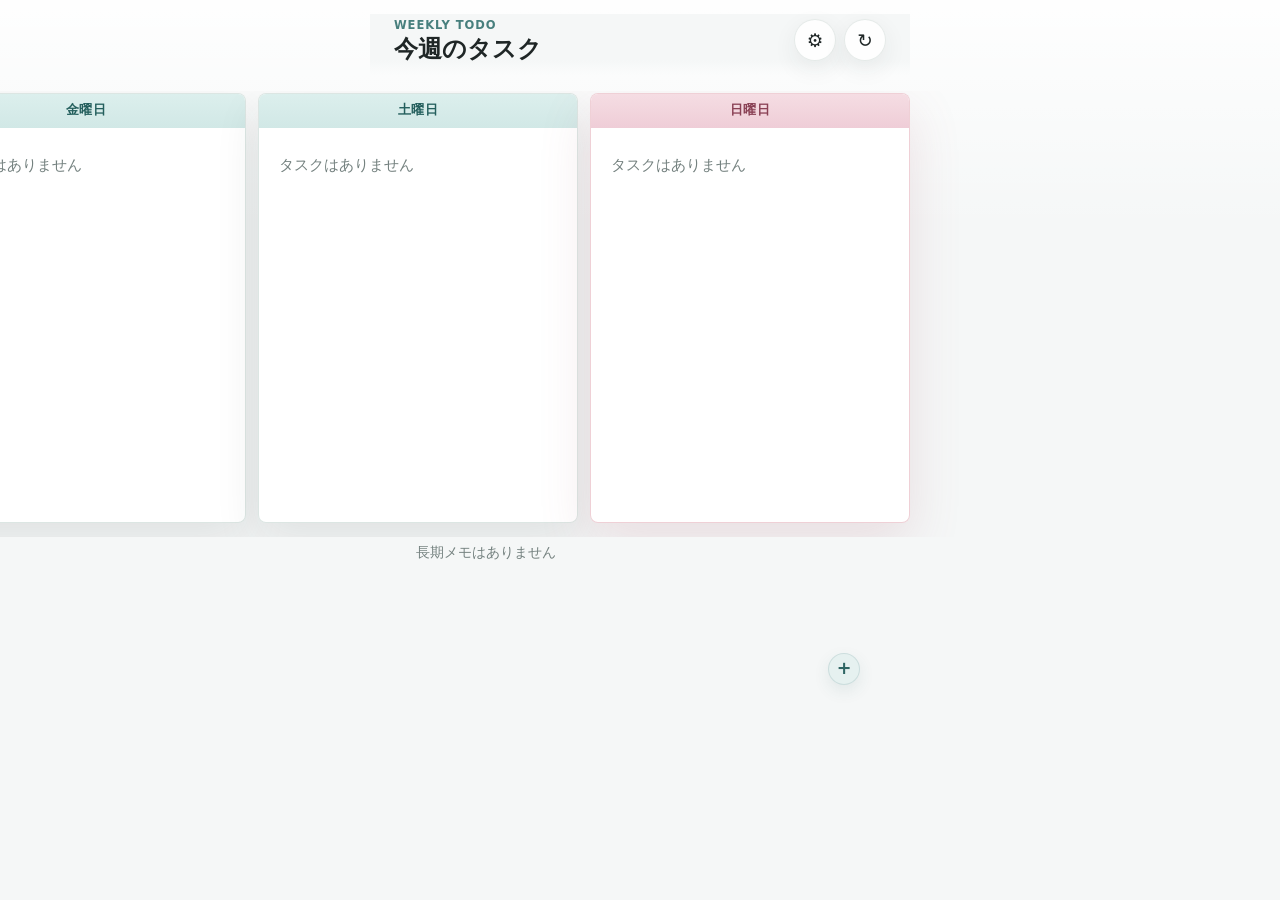
==== index.html @ 0e0b2b91 "Add files via upload" ====
<!doctype html>
<html lang="ja">
  <head>
    <meta charset="utf-8">
    <meta name="viewport" content="width=device-width, initial-scale=1, viewport-fit=cover">
    <meta name="theme-color" content="#f4f7f6">
    <meta name="description" content="&#12473;&#12510;&#12507;&#12391;&#20351;&#12358;&#36913;&#38291;ToDo&#12522;&#12473;&#12488;">
    <title>Weekly ToDo</title>
    <link rel="stylesheet" href="style.css">
    <script src="app.js" defer></script>
  </head>
  <body>
    <header class="app-header">
      <div>
        <p class="eyebrow">Weekly ToDo</p>
        <h1>&#20170;&#36913;&#12398;&#12479;&#12473;&#12463;</h1>
      </div>
      <nav class="header-actions" aria-label="App actions">
        <a class="icon-button" href="settings.html" aria-label="&#35373;&#23450;&#12434;&#38283;&#12367;">&#9881;</a>
        <button class="icon-button" id="manualResetButton" type="button" aria-label="&#20170;&#36913;&#12434;&#12486;&#12531;&#12503;&#12524;&#12540;&#12488;&#12395;&#25147;&#12377;">
          <span aria-hidden="true">&#8635;</span>
        </button>
      </nav>
    </header>

    <main>
      <div class="day-strip" id="dayStrip" aria-live="polite"></div>

      <section class="long-memo-panel" aria-label="&#38263;&#26399;&#12513;&#12514;">
        <ul class="long-memo-list" id="longMemoList"></ul>
        <button class="long-memo-add" id="longMemoAddButton" type="button" aria-label="&#38263;&#26399;&#12513;&#12514;&#12434;&#36861;&#21152;">+</button>
      </section>
    </main>

    <template id="dayTemplate">
      <section class="day-card">
        <div class="day-head">
          <h2></h2>
        </div>
        <ul class="task-list"></ul>
      </section>
    </template>
  </body>
</html>
---- style.css ----
:root {
  color-scheme: light;
  --bg: #f5f7f7;
  --panel: #ffffff;
  --panel-soft: #f9fbfb;
  --text: #1f2626;
  --muted: #74817f;
  --muted-soft: #a9b6b3;
  --line: #e3e9e7;
  --accent: #477f7d;
  --accent-strong: #2f6664;
  --accent-soft: #e6f1f0;
  --danger: #ad5a54;
  --shadow: 0 18px 44px rgba(38, 52, 51, 0.1);
  --shadow-soft: 0 8px 24px rgba(38, 52, 51, 0.07);
}

* {
  box-sizing: border-box;
}

html {
  min-height: 100%;
  background: var(--bg);
}

body {
  min-height: 100%;
  margin: 0;
  padding: calc(14px + env(safe-area-inset-top)) 0 calc(18px + env(safe-area-inset-bottom));
  color: var(--text);
  font-family: system-ui, -apple-system, BlinkMacSystemFont, "Segoe UI", sans-serif;
  background:
    linear-gradient(180deg, rgba(255, 255, 255, 0.92), rgba(255, 255, 255, 0) 230px),
    var(--bg);
}

button,
input,
a {
  font: inherit;
}

button,
a {
  -webkit-tap-highlight-color: transparent;
}

a {
  text-decoration: none;
}

.app-header {
  position: sticky;
  top: 0;
  z-index: 3;
  display: flex;
  align-items: center;
  justify-content: space-between;
  gap: 12px;
  max-width: 540px;
  margin: 0 auto 16px;
  padding: 4px 16px 12px;
  background: linear-gradient(180deg, var(--bg) 76%, rgba(245, 247, 247, 0));
}

.header-actions {
  display: flex;
  align-items: center;
  gap: 8px;
  flex: 0 0 auto;
}

.eyebrow {
  margin: 0 0 4px;
  color: var(--accent);
  font-size: 0.72rem;
  font-weight: 800;
  letter-spacing: 0.08em;
  text-transform: uppercase;
}

h1 {
  margin: 0;
  font-size: 1.48rem;
  font-weight: 760;
  line-height: 1.12;
  letter-spacing: 0;
}

.icon-button,
.add-button,
.delete-button {
  display: inline-grid;
  place-items: center;
  width: 42px;
  height: 42px;
  border: 1px solid rgba(227, 233, 231, 0.92);
  border-radius: 50%;
  color: var(--text);
  background: rgba(255, 255, 255, 0.86);
  box-shadow: var(--shadow-soft);
  backdrop-filter: blur(10px);
}

.icon-button {
  flex: 0 0 auto;
  font-size: 1.16rem;
}

.icon-button:active,
.add-button:active,
.delete-button:active {
  transform: scale(0.96);
}

.day-strip {
  display: grid;
  grid-auto-flow: column;
  grid-auto-columns: 86%;
  gap: 12px;
  overflow-x: auto;
  overscroll-behavior-x: contain;
  scroll-padding-inline: 7%;
  scroll-snap-type: x mandatory;
  scrollbar-width: none;
  padding: 2px 7% 14px;
}

.day-strip::-webkit-scrollbar {
  display: none;
}

.day-card,
.settings-panel {
  overflow: hidden;
  border: 1px solid rgba(218, 228, 225, 0.92);
  border-radius: 8px;
  background: rgba(255, 255, 255, 0.96);
  box-shadow: var(--shadow);
}

.day-card {
  position: relative;
  min-height: min(430px, calc(54vh - env(safe-area-inset-top)));
  scroll-snap-align: center;
  scroll-snap-stop: always;
}

.day-card.is-today {
  border-color: rgba(211, 126, 143, 0.36);
  box-shadow: 0 20px 52px rgba(167, 91, 111, 0.16);
}

.day-head {
  display: flex;
  align-items: center;
  justify-content: center;
  min-height: 34px;
  padding: 0;
  text-align: center;
  background: linear-gradient(180deg, #dcefed, #d1e8e6);
}

.day-card.is-today .day-head {
  background: linear-gradient(180deg, #f5dde3, #efcdd7);
}

.day-head h2 {
  width: 100%;
  margin: 0;
  padding: 5px 0 6px;
  color: #245f5d;
  font-size: 0.82rem;
  font-weight: 800;
  line-height: 1.1;
  letter-spacing: 0.04em;
  text-align: center;
}

.day-card.is-today .day-head h2 {
  color: #8a4155;
}

.day-count {
  margin: 4px 0 0;
  color: var(--muted);
  font-size: 0.82rem;
}

.add-button {
  flex: 0 0 auto;
  border-color: transparent;
  color: #fff;
  background: var(--accent);
  font-size: 1.25rem;
  line-height: 1;
}

.add-form {
  display: grid;
  grid-template-columns: minmax(0, 1fr) auto;
  gap: 8px;
  padding: 0 14px 14px;
}

.add-form[hidden] {
  display: none;
}

.add-form input {
  min-width: 0;
  height: 44px;
  border: 1px solid var(--line);
  border-radius: 8px;
  padding: 0 12px;
  color: var(--text);
  background: var(--panel-soft);
  outline: none;
}

.add-form input:focus {
  border-color: rgba(71, 127, 125, 0.62);
  box-shadow: 0 0 0 3px var(--accent-soft);
}

.add-form button {
  height: 44px;
  border: 0;
  border-radius: 8px;
  padding: 0 14px;
  color: #fff;
  background: var(--accent-strong);
  font-weight: 760;
}

.task-list {
  display: grid;
  gap: 2px;
  margin: 0;
  padding: 14px 18px 18px;
  list-style: none;
}

.task-item {
  display: grid;
  grid-template-columns: 38px minmax(0, 1fr);
  align-items: center;
  gap: 10px;
  min-height: 56px;
  border: 1px solid rgba(227, 233, 231, 0.9);
  border-radius: 8px;
  padding: 8px 10px 8px 8px;
  background: var(--panel-soft);
}

.check-task {
  grid-template-columns: 22px minmax(0, 1fr);
  gap: 7px;
  min-height: 36px;
  border: 0;
  border-radius: 8px;
  padding: 2px 6px;
  background: rgba(255, 255, 255, 0.42);
  cursor: pointer;
  touch-action: pan-x pan-y;
  user-select: none;
}

.check-task:focus-visible {
  outline: 3px solid var(--accent-soft);
  outline-offset: 2px;
}

.check-task:active {
  background: rgba(230, 241, 240, 0.52);
}

.task-item.is-done {
  opacity: 0.56;
}

.task-check {
  display: grid;
  place-items: center;
  width: 20px;
  height: 20px;
  margin: 0;
  border: 1.5px solid #9db0ad;
  border-radius: 5px;
  background: #fff;
  appearance: none;
  accent-color: var(--accent);
  pointer-events: none;
}

.task-check:checked {
  border-color: var(--accent);
  background: linear-gradient(180deg, #5b908e, var(--accent-strong));
}

.task-check:checked::after {
  width: 5px;
  height: 9px;
  margin-top: -2px;
  border: solid #fff;
  border-width: 0 2px 2px 0;
  transform: rotate(45deg);
  content: "";
}

.task-title {
  overflow-wrap: anywhere;
  color: var(--text);
  font-size: 1rem;
  font-weight: 520;
  line-height: 1.3;
}

.task-item.is-done .task-title {
  color: var(--muted);
}

.delete-button {
  width: 34px;
  height: 34px;
  border: 0;
  box-shadow: none;
  color: var(--danger);
  background: transparent;
  font-size: 1.2rem;
}

.empty {
  margin: 0;
  padding: 14px 2px 4px;
  color: var(--muted);
  font-size: 0.94rem;
}

.long-memo-panel {
  position: relative;
  width: min(88%, 476px);
  min-height: 156px;
  margin: 2px auto 0;
  padding: 4px 46px 18px 4px;
}

.long-memo-list {
  display: flex;
  flex-direction: column;
  gap: 6px;
  min-height: 128px;
  margin: 0;
  padding: 0;
  list-style: none;
}

.long-memo-sublist {
  display: grid;
  gap: 6px;
  margin: 0;
  padding: 0;
  list-style: none;
}

.long-memo-undated-group {
  margin: auto 0 0;
  padding: 0;
  list-style: none;
}

.long-memo-item {
  position: relative;
  margin: 0;
  padding: 1px 0 1px 18px;
  color: var(--text);
  font-size: 0.94rem;
  line-height: 1.35;
  overflow-wrap: anywhere;
  user-select: none;
}

.long-memo-item::before {
  position: absolute;
  top: 0.49em;
  left: 1px;
  width: 8px;
  height: 8px;
  border-radius: 50%;
  background: var(--accent);
  content: "";
}

.long-memo-item:focus-visible {
  outline: 3px solid var(--accent-soft);
  outline-offset: 2px;
}

.long-memo-empty {
  margin: 0;
  padding-left: 2px;
  color: var(--muted);
  font-size: 0.9rem;
  line-height: 1.35;
}

.long-memo-add {
  position: absolute;
  right: 10px;
  bottom: 10px;
  display: grid;
  place-items: center;
  width: 32px;
  height: 32px;
  border: 1px solid rgba(71, 127, 125, 0.16);
  border-radius: 50%;
  color: var(--accent-strong);
  background: var(--accent-soft);
  box-shadow: 0 6px 16px rgba(47, 102, 100, 0.1);
  font-size: 1.1rem;
  font-weight: 760;
  line-height: 1;
}

.long-memo-add:active {
  transform: scale(0.96);
}

.settings-list {
  display: grid;
  gap: 12px;
  width: min(100%, 540px);
  margin: 0 auto;
  padding: 0 14px;
}

.settings-panel {
  box-shadow: var(--shadow-soft);
}

.template-task {
  grid-template-columns: minmax(0, 1fr) 34px;
  padding-left: 12px;
}

@media (min-width: 640px) {
  .app-header {
    padding-inline: 24px;
  }

  .day-strip {
    grid-auto-columns: minmax(320px, 460px);
    justify-content: start;
    padding-inline: max(24px, calc((100vw - 540px) / 2));
    scroll-padding-inline: max(24px, calc((100vw - 540px) / 2));
  }

  .settings-list {
    padding-inline: 24px;
  }

  .long-memo-panel {
    width: min(460px, calc(100% - 48px));
  }
}
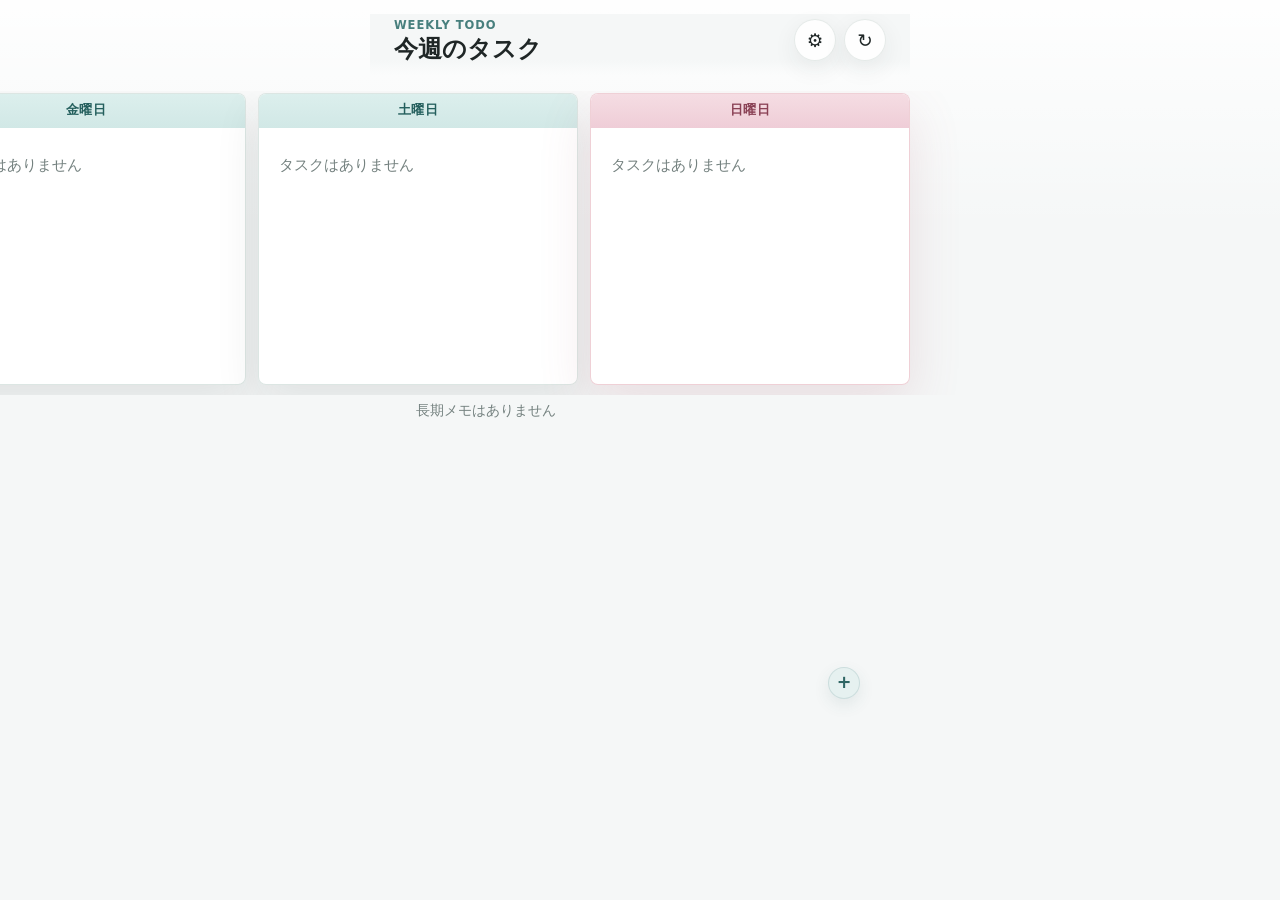
==== commit d2e1cf94: "Add files via upload" ====
--- a/index.html
+++ b/index.html
@@ -3,9 +3,12 @@
   <head>
     <meta charset="utf-8">
     <meta name="viewport" content="width=device-width, initial-scale=1, viewport-fit=cover">
-    <meta name="theme-color" content="#f4f7f6">
+    <meta name="theme-color" content="#477f7d">
     <meta name="description" content="&#12473;&#12510;&#12507;&#12391;&#20351;&#12358;&#36913;&#38291;ToDo&#12522;&#12473;&#12488;">
     <title>Weekly ToDo</title>
+    <link rel="manifest" href="manifest.json">
+    <link rel="apple-touch-icon" href="icons/icon-180.png">
+    <link rel="icon" type="image/png" sizes="32x32" href="icons/favicon-32.png">
     <link rel="stylesheet" href="style.css">
     <script src="app.js" defer></script>
   </head>
--- a/style.css
+++ b/style.css
@@ -124,7 +124,7 @@
   scroll-padding-inline: 7%;
   scroll-snap-type: x mandatory;
   scrollbar-width: none;
-  padding: 2px 7% 14px;
+  padding: 2px 7% 10px;
 }
 
 .day-strip::-webkit-scrollbar {
@@ -142,7 +142,7 @@
 
 .day-card {
   position: relative;
-  min-height: min(430px, calc(54vh - env(safe-area-inset-top)));
+  min-height: min(292px, calc(38vh - env(safe-area-inset-top)));
   scroll-snap-align: center;
   scroll-snap-stop: always;
 }
@@ -341,7 +341,7 @@
 .long-memo-panel {
   position: relative;
   width: min(88%, 476px);
-  min-height: 156px;
+  min-height: 312px;
   margin: 2px auto 0;
   padding: 4px 46px 18px 4px;
 }
@@ -350,7 +350,7 @@
   display: flex;
   flex-direction: column;
   gap: 6px;
-  min-height: 128px;
+  min-height: 282px;
   margin: 0;
   padding: 0;
   list-style: none;
@@ -435,6 +435,29 @@
   padding: 0 14px;
 }
 
+.backup-panel {
+  display: grid;
+  grid-template-columns: 1fr;
+  gap: 8px;
+  width: min(100%, 540px);
+  margin: 0 auto 12px;
+  padding: 0 14px;
+}
+
+.backup-button {
+  min-height: 44px;
+  border: 1px solid rgba(218, 228, 225, 0.92);
+  border-radius: 8px;
+  color: var(--accent-strong);
+  background: rgba(255, 255, 255, 0.78);
+  box-shadow: var(--shadow-soft);
+  font-weight: 760;
+}
+
+.backup-button:active {
+  transform: scale(0.98);
+}
+
 .settings-panel {
   box-shadow: var(--shadow-soft);
 }
@@ -460,6 +483,10 @@
     padding-inline: 24px;
   }
 
+  .backup-panel {
+    padding-inline: 24px;
+  }
+
   .long-memo-panel {
     width: min(460px, calc(100% - 48px));
   }
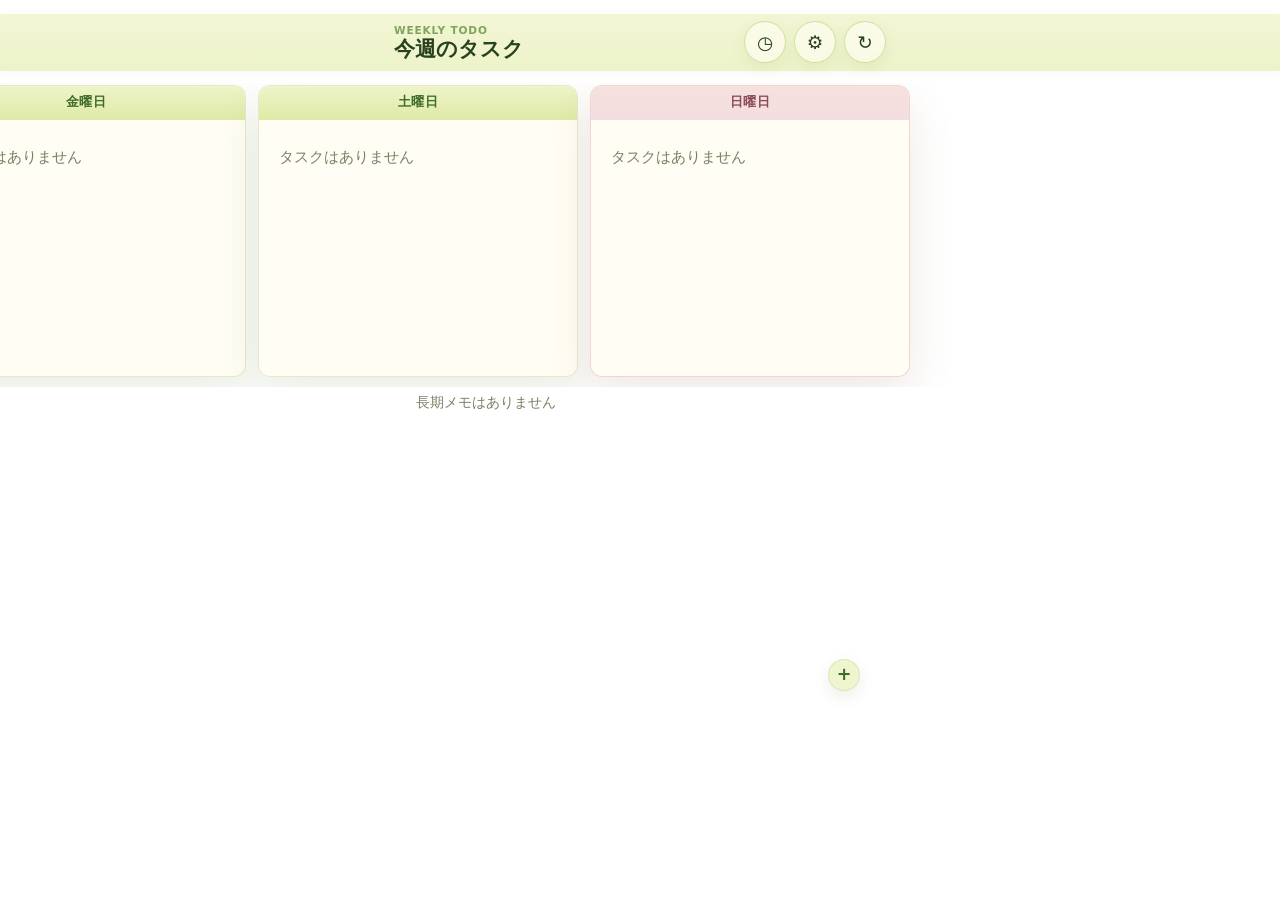
==== commit 0806ba4c: "Add files via upload" ====
--- a/index.html
+++ b/index.html
@@ -19,6 +19,7 @@
         <h1>&#20170;&#36913;&#12398;&#12479;&#12473;&#12463;</h1>
       </div>
       <nav class="header-actions" aria-label="App actions">
+        <a class="icon-button" href="history.html" aria-label="&#23653;&#27508;&#12434;&#38283;&#12367;">&#9719;</a>
         <a class="icon-button" href="settings.html" aria-label="&#35373;&#23450;&#12434;&#38283;&#12367;">&#9881;</a>
         <button class="icon-button" id="manualResetButton" type="button" aria-label="&#20170;&#36913;&#12434;&#12486;&#12531;&#12503;&#12524;&#12540;&#12488;&#12395;&#25147;&#12377;">
           <span aria-hidden="true">&#8635;</span>
--- a/style.css
+++ b/style.css
@@ -1,18 +1,27 @@
 :root {
   color-scheme: light;
-  --bg: #f5f7f7;
+  --bg: #ffffff;
   --panel: #ffffff;
-  --panel-soft: #f9fbfb;
-  --text: #1f2626;
-  --muted: #74817f;
-  --muted-soft: #a9b6b3;
-  --line: #e3e9e7;
-  --accent: #477f7d;
-  --accent-strong: #2f6664;
-  --accent-soft: #e6f1f0;
+  --panel-soft: #fffdf3;
+  --cream: #fff8df;
+  --leaf-soft: #edf4bd;
+  --header-bg: #edf3c8;
+  --header-line: #d7e39b;
+  --leaf: #a8c957;
+  --text: #29411f;
+  --muted: #788165;
+  --muted-soft: #b5bd96;
+  --line: #e4e8ca;
+  --accent: #7fa55a;
+  --accent-strong: #3f6c2b;
+  --accent-soft: #eef5cf;
+  --today-soft: #f4dde1;
+  --today-strong: #8a4a57;
   --danger: #ad5a54;
-  --shadow: 0 18px 44px rgba(38, 52, 51, 0.1);
-  --shadow-soft: 0 8px 24px rgba(38, 52, 51, 0.07);
+  --radius-card: 12px;
+  --radius-control: 14px;
+  --shadow: 0 18px 42px rgba(94, 116, 39, 0.12);
+  --shadow-soft: 0 8px 22px rgba(94, 116, 39, 0.08);
 }
 
 * {
@@ -31,7 +40,7 @@
   color: var(--text);
   font-family: system-ui, -apple-system, BlinkMacSystemFont, "Segoe UI", sans-serif;
   background:
-    linear-gradient(180deg, rgba(255, 255, 255, 0.92), rgba(255, 255, 255, 0) 230px),
+    linear-gradient(180deg, rgba(255, 255, 255, 0.96), rgba(255, 255, 255, 0) 230px),
     var(--bg);
 }
 
@@ -58,10 +67,14 @@
   align-items: center;
   justify-content: space-between;
   gap: 12px;
-  max-width: 540px;
-  margin: 0 auto 16px;
-  padding: 4px 16px 12px;
-  background: linear-gradient(180deg, var(--bg) 76%, rgba(245, 247, 247, 0));
+  width: 100%;
+  max-width: none;
+  margin: 0 0 12px;
+  border: 0;
+  border-radius: 0;
+  padding: 7px max(16px, calc((100vw - 540px) / 2 + 16px)) 8px;
+  background: linear-gradient(180deg, #f2f6d5, var(--header-bg));
+  box-shadow: 0 3px 10px rgba(94, 116, 39, 0.04);
 }
 
 .header-actions {
@@ -72,9 +85,9 @@
 }
 
 .eyebrow {
-  margin: 0 0 4px;
+  margin: 0 0 1px;
   color: var(--accent);
-  font-size: 0.72rem;
+  font-size: 0.66rem;
   font-weight: 800;
   letter-spacing: 0.08em;
   text-transform: uppercase;
@@ -82,7 +95,7 @@
 
 h1 {
   margin: 0;
-  font-size: 1.48rem;
+  font-size: 1.32rem;
   font-weight: 760;
   line-height: 1.12;
   letter-spacing: 0;
@@ -95,11 +108,11 @@
   place-items: center;
   width: 42px;
   height: 42px;
-  border: 1px solid rgba(227, 233, 231, 0.92);
+  border: 1px solid rgba(198, 214, 132, 0.72);
   border-radius: 50%;
   color: var(--text);
-  background: rgba(255, 255, 255, 0.86);
-  box-shadow: var(--shadow-soft);
+  background: rgba(255, 253, 243, 0.66);
+  box-shadow: 0 5px 16px rgba(94, 116, 39, 0.08);
   backdrop-filter: blur(10px);
 }
 
@@ -134,9 +147,9 @@
 .day-card,
 .settings-panel {
   overflow: hidden;
-  border: 1px solid rgba(218, 228, 225, 0.92);
-  border-radius: 8px;
-  background: rgba(255, 255, 255, 0.96);
+  border: 1px solid rgba(228, 232, 202, 0.92);
+  border-radius: var(--radius-card);
+  background: rgba(255, 253, 244, 0.97);
   box-shadow: var(--shadow);
 }
 
@@ -148,8 +161,8 @@
 }
 
 .day-card.is-today {
-  border-color: rgba(211, 126, 143, 0.36);
-  box-shadow: 0 20px 52px rgba(167, 91, 111, 0.16);
+  border-color: rgba(211, 126, 143, 0.32);
+  box-shadow: 0 18px 44px rgba(152, 96, 65, 0.14);
 }
 
 .day-head {
@@ -159,18 +172,18 @@
   min-height: 34px;
   padding: 0;
   text-align: center;
-  background: linear-gradient(180deg, #dcefed, #d1e8e6);
+  background: linear-gradient(180deg, #eef4c9, #dfeaa6);
 }
 
 .day-card.is-today .day-head {
-  background: linear-gradient(180deg, #f5dde3, #efcdd7);
+  background: linear-gradient(180deg, #f5e1dd, var(--today-soft));
 }
 
 .day-head h2 {
   width: 100%;
   margin: 0;
   padding: 5px 0 6px;
-  color: #245f5d;
+  color: var(--accent-strong);
   font-size: 0.82rem;
   font-weight: 800;
   line-height: 1.1;
@@ -179,7 +192,7 @@
 }
 
 .day-card.is-today .day-head h2 {
-  color: #8a4155;
+  color: var(--today-strong);
 }
 
 .day-count {
@@ -192,7 +205,7 @@
   flex: 0 0 auto;
   border-color: transparent;
   color: #fff;
-  background: var(--accent);
+  background: linear-gradient(180deg, var(--leaf), var(--accent));
   font-size: 1.25rem;
   line-height: 1;
 }
@@ -212,7 +225,7 @@
   min-width: 0;
   height: 44px;
   border: 1px solid var(--line);
-  border-radius: 8px;
+  border-radius: var(--radius-control);
   padding: 0 12px;
   color: var(--text);
   background: var(--panel-soft);
@@ -220,15 +233,15 @@
 }
 
 .add-form input:focus {
-  border-color: rgba(71, 127, 125, 0.62);
+  border-color: rgba(127, 165, 90, 0.66);
   box-shadow: 0 0 0 3px var(--accent-soft);
 }
 
 .add-form button {
-  height: 44px;
+  height: 40px;
   border: 0;
-  border-radius: 8px;
-  padding: 0 14px;
+  border-radius: var(--radius-control);
+  padding: 0 12px;
   color: #fff;
   background: var(--accent-strong);
   font-weight: 760;
@@ -248,8 +261,8 @@
   align-items: center;
   gap: 10px;
   min-height: 56px;
-  border: 1px solid rgba(227, 233, 231, 0.9);
-  border-radius: 8px;
+  border: 1px solid rgba(228, 232, 202, 0.9);
+  border-radius: var(--radius-control);
   padding: 8px 10px 8px 8px;
   background: var(--panel-soft);
 }
@@ -259,9 +272,9 @@
   gap: 7px;
   min-height: 36px;
   border: 0;
-  border-radius: 8px;
+  border-radius: var(--radius-control);
   padding: 2px 6px;
-  background: rgba(255, 255, 255, 0.42);
+  background: rgba(255, 253, 243, 0.42);
   cursor: pointer;
   touch-action: pan-x pan-y;
   user-select: none;
@@ -273,7 +286,7 @@
 }
 
 .check-task:active {
-  background: rgba(230, 241, 240, 0.52);
+  background: rgba(238, 245, 207, 0.54);
 }
 
 .task-item.is-done {
@@ -286,7 +299,7 @@
   width: 20px;
   height: 20px;
   margin: 0;
-  border: 1.5px solid #9db0ad;
+  border: 1.5px solid var(--muted-soft);
   border-radius: 5px;
   background: #fff;
   appearance: none;
@@ -296,7 +309,7 @@
 
 .task-check:checked {
   border-color: var(--accent);
-  background: linear-gradient(180deg, #5b908e, var(--accent-strong));
+  background: linear-gradient(180deg, var(--leaf), var(--accent-strong));
 }
 
 .task-check:checked::after {
@@ -383,7 +396,7 @@
 
 .long-memo-item::before {
   position: absolute;
-  top: 0.49em;
+  top: 0.5em;
   left: 1px;
   width: 8px;
   height: 8px;
@@ -392,6 +405,29 @@
   content: "";
 }
 
+.long-memo-item.is-due-soon {
+  color: #a34f4b;
+  font-weight: 600;
+}
+
+.long-memo-item.is-due-soon::before {
+  display: inline-flex;
+  align-items: center;
+  justify-content: center;
+  top: calc(0.34em + 2px);
+  left: 0;
+  width: 12px;
+  height: 12px;
+  border-radius: 50%;
+  color: #fff;
+  background: #a34f4b;
+  content: "!";
+  font-size: 0.64rem;
+  font-weight: 900;
+  line-height: 1;
+  text-align: center;
+}
+
 .long-memo-item:focus-visible {
   outline: 3px solid var(--accent-soft);
   outline-offset: 2px;
@@ -413,11 +449,11 @@
   place-items: center;
   width: 32px;
   height: 32px;
-  border: 1px solid rgba(71, 127, 125, 0.16);
+  border: 1px solid rgba(127, 165, 90, 0.18);
   border-radius: 50%;
   color: var(--accent-strong);
   background: var(--accent-soft);
-  box-shadow: 0 6px 16px rgba(47, 102, 100, 0.1);
+  box-shadow: 0 6px 16px rgba(94, 116, 39, 0.11);
   font-size: 1.1rem;
   font-weight: 760;
   line-height: 1;
@@ -440,16 +476,16 @@
   grid-template-columns: 1fr;
   gap: 8px;
   width: min(100%, 540px);
-  margin: 0 auto 12px;
-  padding: 0 14px;
+  margin: 14px auto 0;
+  padding: 0 14px calc(24px + env(safe-area-inset-bottom));
 }
 
 .backup-button {
   min-height: 44px;
-  border: 1px solid rgba(218, 228, 225, 0.92);
-  border-radius: 8px;
+  border: 1px solid rgba(228, 232, 202, 0.92);
+  border-radius: var(--radius-control);
   color: var(--accent-strong);
-  background: rgba(255, 255, 255, 0.78);
+  background: rgba(255, 253, 243, 0.82);
   box-shadow: var(--shadow-soft);
   font-weight: 760;
 }
@@ -458,8 +494,111 @@
   transform: scale(0.98);
 }
 
+.history-page {
+  width: min(100%, 540px);
+  margin: 0 auto;
+  padding: 0 14px calc(24px + env(safe-area-inset-bottom));
+}
+
+.history-list {
+  display: grid;
+  gap: 8px;
+  min-height: 280px;
+  margin: 0;
+  padding: 0;
+  list-style: none;
+}
+
+.history-item {
+  position: relative;
+  margin: 0;
+  padding: 4px 0 4px 18px;
+  color: var(--text);
+  font-size: 0.96rem;
+  line-height: 1.35;
+  overflow-wrap: anywhere;
+  user-select: none;
+}
+
+.history-item::before {
+  position: absolute;
+  top: 0.62em;
+  left: 1px;
+  width: 8px;
+  height: 8px;
+  border-radius: 50%;
+  background: var(--muted-soft);
+  content: "";
+}
+
+.history-item:focus-visible {
+  outline: 3px solid var(--accent-soft);
+  outline-offset: 2px;
+}
+
+.history-empty {
+  margin: 0;
+  color: var(--muted);
+  font-size: 0.94rem;
+  line-height: 1.35;
+}
+
+.history-clear-button {
+  width: 100%;
+  min-height: 42px;
+  margin-top: 18px;
+  border: 1px solid rgba(173, 90, 84, 0.22);
+  border-radius: 8px;
+  color: var(--danger);
+  background: rgba(255, 255, 255, 0.58);
+  font-weight: 700;
+}
+
+.history-clear-button:disabled {
+  opacity: 0.42;
+}
+
+.history-clear-button:not(:disabled):active {
+  transform: scale(0.98);
+}
+
 .settings-panel {
   box-shadow: var(--shadow-soft);
+}
+
+.settings-panel .day-head {
+  min-height: 48px;
+  padding: 7px 12px 8px;
+}
+
+.settings-panel .day-head > div {
+  display: grid;
+  gap: 1px;
+}
+
+.settings-panel .day-head h2 {
+  padding: 0;
+}
+
+.settings-panel .day-count {
+  margin: 0;
+  color: var(--muted);
+  font-size: 0.72rem;
+  font-weight: 700;
+  line-height: 1.15;
+}
+
+.settings-panel .add-form {
+  padding-top: 12px;
+}
+
+.settings-panel .add-form input {
+  height: 40px;
+}
+
+.settings-panel .task-item {
+  background: #fff;
+  box-shadow: 0 4px 12px rgba(94, 116, 39, 0.05);
 }
 
 .template-task {
@@ -469,7 +608,7 @@
 
 @media (min-width: 640px) {
   .app-header {
-    padding-inline: 24px;
+    padding-inline: max(24px, calc((100vw - 540px) / 2 + 24px));
   }
 
   .day-strip {
@@ -487,6 +626,10 @@
     padding-inline: 24px;
   }
 
+  .history-page {
+    padding-inline: 24px;
+  }
+
   .long-memo-panel {
     width: min(460px, calc(100% - 48px));
   }
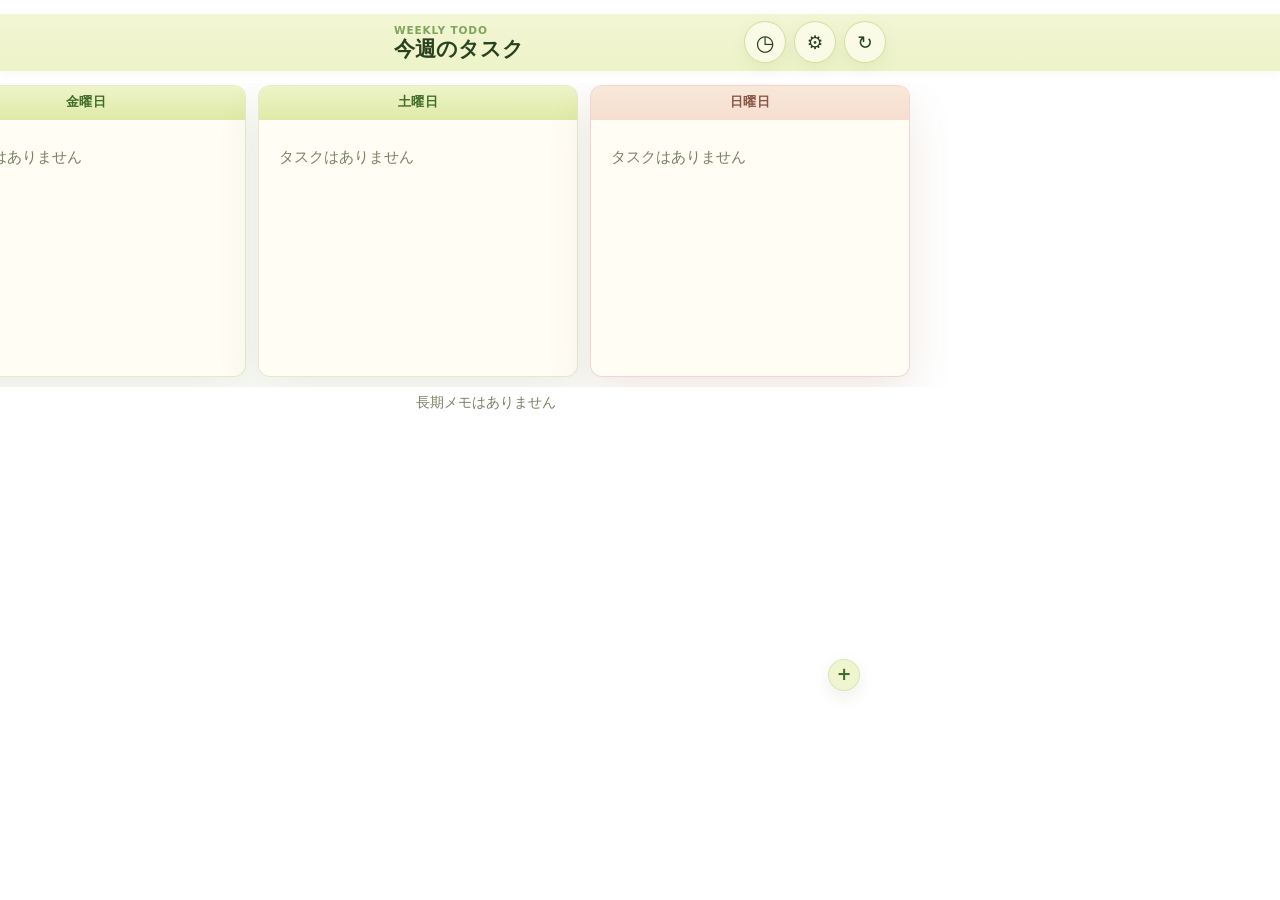
==== commit cd8c9efc: "Add files via upload" ====
--- a/index.html
+++ b/index.html
@@ -19,7 +19,7 @@
         <h1>&#20170;&#36913;&#12398;&#12479;&#12473;&#12463;</h1>
       </div>
       <nav class="header-actions" aria-label="App actions">
-        <a class="icon-button" href="history.html" aria-label="&#23653;&#27508;&#12434;&#38283;&#12367;">&#9719;</a>
+        <a class="icon-button history-link" href="history.html" aria-label="&#23653;&#27508;&#12434;&#38283;&#12367;">&#9719;</a>
         <a class="icon-button" href="settings.html" aria-label="&#35373;&#23450;&#12434;&#38283;&#12367;">&#9881;</a>
         <button class="icon-button" id="manualResetButton" type="button" aria-label="&#20170;&#36913;&#12434;&#12486;&#12531;&#12503;&#12524;&#12540;&#12488;&#12395;&#25147;&#12377;">
           <span aria-hidden="true">&#8635;</span>
--- a/style.css
+++ b/style.css
@@ -15,8 +15,8 @@
   --accent: #7fa55a;
   --accent-strong: #3f6c2b;
   --accent-soft: #eef5cf;
-  --today-soft: #f4dde1;
-  --today-strong: #8a4a57;
+  --today-soft: #f6ded0;
+  --today-strong: #8a5546;
   --danger: #ad5a54;
   --radius-card: 12px;
   --radius-control: 14px;
@@ -96,7 +96,7 @@
 h1 {
   margin: 0;
   font-size: 1.32rem;
-  font-weight: 760;
+  font-weight: 650;
   line-height: 1.12;
   letter-spacing: 0;
 }
@@ -121,6 +121,10 @@
   font-size: 1.16rem;
 }
 
+.history-link {
+  font-size: 1.34rem;
+}
+
 .icon-button:active,
 .add-button:active,
 .delete-button:active {
@@ -176,7 +180,7 @@
 }
 
 .day-card.is-today .day-head {
-  background: linear-gradient(180deg, #f5e1dd, var(--today-soft));
+  background: linear-gradient(180deg, #f8e8d7, var(--today-soft));
 }
 
 .day-head h2 {
@@ -597,6 +601,9 @@
 }
 
 .settings-panel .task-item {
+  min-height: 46px;
+  padding-top: 5px;
+  padding-bottom: 5px;
   background: #fff;
   box-shadow: 0 4px 12px rgba(94, 116, 39, 0.05);
 }
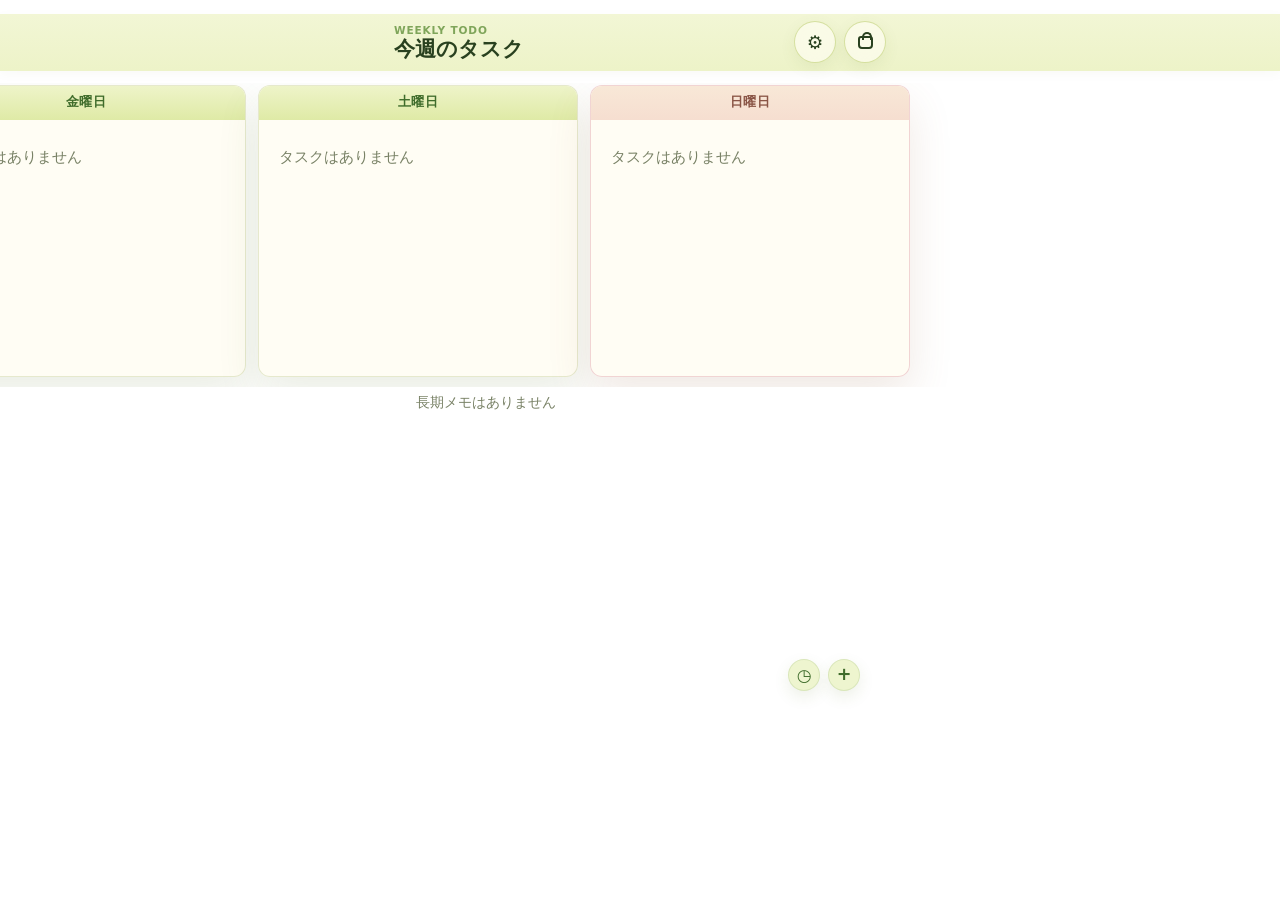
==== commit b957c5fa: "Add files via upload" ====
--- a/index.html
+++ b/index.html
@@ -19,11 +19,8 @@
         <h1>&#20170;&#36913;&#12398;&#12479;&#12473;&#12463;</h1>
       </div>
       <nav class="header-actions" aria-label="App actions">
-        <a class="icon-button history-link" href="history.html" aria-label="&#23653;&#27508;&#12434;&#38283;&#12367;">&#9719;</a>
         <a class="icon-button" href="settings.html" aria-label="&#35373;&#23450;&#12434;&#38283;&#12367;">&#9881;</a>
-        <button class="icon-button" id="manualResetButton" type="button" aria-label="&#20170;&#36913;&#12434;&#12486;&#12531;&#12503;&#12524;&#12540;&#12488;&#12395;&#25147;&#12377;">
-          <span aria-hidden="true">&#8635;</span>
-        </button>
+        <a class="icon-button shopping-link" href="shopping.html" aria-label="&#36023;&#12356;&#29289;&#12522;&#12473;&#12488;&#12434;&#38283;&#12367;"><span aria-hidden="true"></span></a>
       </nav>
     </header>
 
@@ -32,7 +29,10 @@
 
       <section class="long-memo-panel" aria-label="&#38263;&#26399;&#12513;&#12514;">
         <ul class="long-memo-list" id="longMemoList"></ul>
-        <button class="long-memo-add" id="longMemoAddButton" type="button" aria-label="&#38263;&#26399;&#12513;&#12514;&#12434;&#36861;&#21152;">+</button>
+        <div class="long-memo-actions" aria-label="&#38263;&#26399;&#12513;&#12514;&#25805;&#20316;">
+          <a class="long-memo-action long-memo-history" href="history.html" aria-label="&#38263;&#26399;&#12513;&#12514;&#23653;&#27508;&#12434;&#38283;&#12367;">&#9719;</a>
+          <button class="long-memo-action long-memo-add" id="longMemoAddButton" type="button" aria-label="&#38263;&#26399;&#12513;&#12514;&#12434;&#36861;&#21152;">+</button>
+        </div>
       </section>
     </main>
 
--- a/style.css
+++ b/style.css
@@ -18,6 +18,11 @@
   --today-soft: #f6ded0;
   --today-strong: #8a5546;
   --danger: #ad5a54;
+  --shopping-bg: #fffaf0;
+  --shopping-panel: #fff5cf;
+  --shopping-line: #eadb9c;
+  --shopping-accent: #b99545;
+  --shopping-strong: #6f5422;
   --radius-card: 12px;
   --radius-control: 14px;
   --shadow: 0 18px 42px rgba(94, 116, 39, 0.12);
@@ -125,6 +130,31 @@
   font-size: 1.34rem;
 }
 
+.shopping-link {
+  position: relative;
+  font-size: 0;
+}
+
+.shopping-link span {
+  position: relative;
+  width: 15px;
+  height: 13px;
+  border: 2px solid currentColor;
+  border-radius: 3px 3px 4px 4px;
+}
+
+.shopping-link span::before {
+  position: absolute;
+  left: 2.5px;
+  top: -6px;
+  width: 6px;
+  height: 6px;
+  border: 2px solid currentColor;
+  border-bottom: 0;
+  border-radius: 7px 7px 0 0;
+  content: "";
+}
+
 .icon-button:active,
 .add-button:active,
 .delete-button:active {
@@ -445,10 +475,16 @@
   line-height: 1.35;
 }
 
-.long-memo-add {
+.long-memo-actions {
   position: absolute;
   right: 10px;
   bottom: 10px;
+  display: flex;
+  align-items: center;
+  gap: 8px;
+}
+
+.long-memo-action {
   display: grid;
   place-items: center;
   width: 32px;
@@ -463,7 +499,15 @@
   line-height: 1;
 }
 
-.long-memo-add:active {
+.long-memo-history {
+  font-size: 1.05rem;
+}
+
+.long-memo-add {
+  font-size: 1.1rem;
+}
+
+.long-memo-action:active {
   transform: scale(0.96);
 }
 
@@ -481,7 +525,7 @@
   gap: 8px;
   width: min(100%, 540px);
   margin: 14px auto 0;
-  padding: 0 14px calc(24px + env(safe-area-inset-bottom));
+  padding: 0 14px;
 }
 
 .backup-button {
@@ -496,6 +540,25 @@
 
 .backup-button:active {
   transform: scale(0.98);
+}
+
+.reset-week-button {
+  margin-top: 8px;
+  border-color: rgba(173, 90, 84, 0.2);
+  color: var(--danger);
+  background: rgba(255, 255, 255, 0.7);
+  box-shadow: none;
+}
+
+.app-version {
+  width: min(100%, 540px);
+  margin: 12px auto 0;
+  padding: 0 14px calc(24px + env(safe-area-inset-bottom));
+  color: rgba(88, 107, 73, 0.48);
+  font-size: 0.72rem;
+  font-weight: 500;
+  letter-spacing: 0;
+  text-align: center;
 }
 
 .history-page {
@@ -566,6 +629,161 @@
   transform: scale(0.98);
 }
 
+.shopping-page-body {
+  --header-bg: #f4e5a8;
+  --header-line: #eadb9c;
+  --accent: #b99545;
+  --accent-strong: #6f5422;
+  --accent-soft: #fff2bf;
+  --text: #4d3a18;
+  --muted: #8b7a52;
+  --line: #eadb9c;
+  background:
+    linear-gradient(180deg, rgba(255, 250, 240, 0.96), rgba(255, 255, 255, 0) 230px),
+    #fff;
+}
+
+.shopping-header {
+  background: linear-gradient(180deg, #fff2bf, var(--header-bg));
+  box-shadow: 0 3px 10px rgba(132, 99, 34, 0.06);
+}
+
+.shopping-back {
+  color: var(--shopping-strong);
+}
+
+.shopping-page {
+  width: min(100%, 540px);
+  margin: 0 auto;
+  padding: 0 14px calc(24px + env(safe-area-inset-bottom));
+}
+
+.shopping-form {
+  position: sticky;
+  top: calc(58px + env(safe-area-inset-top));
+  z-index: 2;
+  display: grid;
+  grid-template-columns: minmax(0, 1fr) auto;
+  gap: 8px;
+  margin: 0 0 12px;
+  padding: 8px 0 10px;
+  background: linear-gradient(180deg, rgba(255, 255, 255, 0.96), rgba(255, 255, 255, 0.82));
+}
+
+.shopping-form input {
+  min-width: 0;
+  height: 44px;
+  border: 1px solid var(--shopping-line);
+  border-radius: var(--radius-control);
+  padding: 0 13px;
+  color: var(--shopping-strong);
+  background: #fffdf6;
+  outline: none;
+}
+
+.shopping-form input:focus {
+  border-color: rgba(185, 149, 69, 0.72);
+  box-shadow: 0 0 0 3px rgba(255, 242, 191, 0.9);
+}
+
+.shopping-form button {
+  height: 42px;
+  border: 0;
+  border-radius: var(--radius-control);
+  padding: 0 14px;
+  color: #fff;
+  background: linear-gradient(180deg, #c5a653, var(--shopping-strong));
+  box-shadow: 0 8px 18px rgba(132, 99, 34, 0.14);
+  font-weight: 760;
+}
+
+.shopping-form button:active {
+  transform: scale(0.98);
+}
+
+.shopping-list {
+  display: grid;
+  align-content: start;
+  gap: 0;
+  grid-auto-rows: max-content;
+  min-height: 60vh;
+  margin: 0;
+  padding: 1px 0 0;
+  list-style: none;
+}
+
+.shopping-item {
+  display: grid;
+  grid-template-columns: 22px minmax(0, 1fr) 34px;
+  align-items: center;
+  gap: 5px;
+  min-height: 26px;
+  border: 0;
+  border-radius: 0;
+  padding: 0;
+  color: var(--shopping-strong);
+  background: transparent;
+  box-shadow: none;
+}
+
+.shopping-item.is-dragging {
+  opacity: 0.72;
+  background: rgba(255, 242, 191, 0.34);
+}
+
+.shopping-handle {
+  display: grid;
+  place-items: center;
+  width: 22px;
+  height: 28px;
+  border: 0;
+  padding: 0;
+  background: transparent;
+  touch-action: none;
+  cursor: grab;
+}
+
+.shopping-handle::before {
+  width: 8px;
+  height: 8px;
+  border-radius: 2px;
+  background: #9e7f32;
+  box-shadow: 0 1px 3px rgba(111, 84, 34, 0.2);
+  content: "";
+}
+
+.shopping-title {
+  overflow-wrap: anywhere;
+  font-size: 1rem;
+  font-weight: 560;
+  line-height: 1.32;
+}
+
+.shopping-delete {
+  display: grid;
+  place-items: center;
+  width: 34px;
+  height: 28px;
+  border: 0;
+  border-radius: 50%;
+  color: #8f5f3a;
+  background: transparent;
+  font-size: 1.25rem;
+  line-height: 1;
+}
+
+.shopping-delete:active {
+  background: rgba(185, 149, 69, 0.12);
+  transform: scale(0.96);
+}
+
+.shopping-empty {
+  margin: 8px 0 0;
+  color: var(--muted);
+  font-size: 0.94rem;
+  line-height: 1.35;
+}
+
 .settings-panel {
   box-shadow: var(--shadow-soft);
 }
@@ -633,10 +851,18 @@
     padding-inline: 24px;
   }
 
+  .app-version {
+    padding-inline: 24px;
+  }
+
   .history-page {
     padding-inline: 24px;
   }
 
+  .shopping-page {
+    padding-inline: 24px;
+  }
+
   .long-memo-panel {
     width: min(460px, calc(100% - 48px));
   }
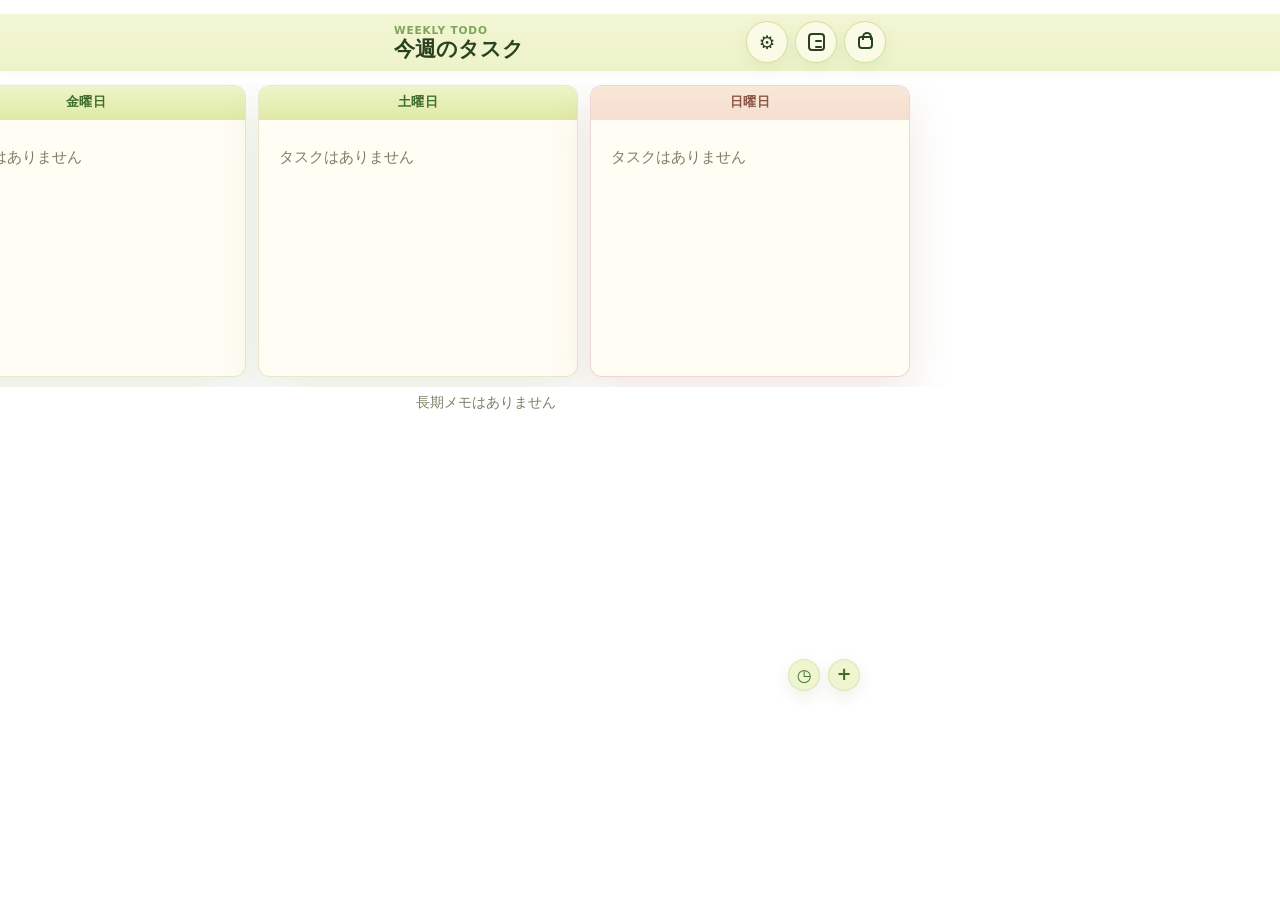
==== commit 728cebfd: "Add files via upload" ====
--- a/index.html
+++ b/index.html
@@ -20,6 +20,7 @@
       </div>
       <nav class="header-actions" aria-label="App actions">
         <a class="icon-button" href="settings.html" aria-label="&#35373;&#23450;&#12434;&#38283;&#12367;">&#9881;</a>
+        <a class="icon-button short-link" href="short-todo.html" aria-label="&#30701;&#26399;ToDo&#12434;&#38283;&#12367;"><span aria-hidden="true"></span></a>
         <a class="icon-button shopping-link" href="shopping.html" aria-label="&#36023;&#12356;&#29289;&#12522;&#12473;&#12488;&#12434;&#38283;&#12367;"><span aria-hidden="true"></span></a>
       </nav>
     </header>
--- a/style.css
+++ b/style.css
@@ -23,6 +23,10 @@
   --shopping-line: #eadb9c;
   --shopping-accent: #b99545;
   --shopping-strong: #6f5422;
+  --short-panel: #edf7fb;
+  --short-line: #c6dbe7;
+  --short-accent: #7aa6bd;
+  --short-strong: #315f78;
   --radius-card: 12px;
   --radius-control: 14px;
   --shadow: 0 18px 42px rgba(94, 116, 39, 0.12);
@@ -85,7 +89,7 @@
 .header-actions {
   display: flex;
   align-items: center;
-  gap: 8px;
+  gap: 7px;
   flex: 0 0 auto;
 }
 
@@ -130,6 +134,38 @@
   font-size: 1.34rem;
 }
 
+.short-link {
+  position: relative;
+  font-size: 0;
+}
+
+.short-link span {
+  position: relative;
+  width: 17px;
+  height: 18px;
+  border: 2px solid currentColor;
+  border-radius: 4px;
+}
+
+.short-link span::before,
+.short-link span::after {
+  position: absolute;
+  left: 5px;
+  width: 7px;
+  height: 2px;
+  border-radius: 999px;
+  background: currentColor;
+  content: "";
+}
+
+.short-link span::before {
+  top: 5px;
+}
+
+.short-link span::after {
+  top: 11px;
+}
+
 .shopping-link {
   position: relative;
   font-size: 0;
@@ -159,6 +195,47 @@
 .add-button:active,
 .delete-button:active {
   transform: scale(0.96);
+}
+
+.page-flip-in {
+  animation: pageFlipIn 340ms ease-out both;
+  transform-origin: center center;
+}
+
+.page-flip-out {
+  animation: pageFlipOut 320ms ease-in both;
+  transform-origin: center center;
+}
+
+@keyframes pageFlipIn {
+  from {
+    opacity: 0;
+    transform: perspective(900px) rotateY(-76deg) scale(0.985);
+  }
+
+  to {
+    opacity: 1;
+    transform: perspective(900px) rotateY(0deg) scale(1);
+  }
+}
+
+@keyframes pageFlipOut {
+  from {
+    opacity: 1;
+    transform: perspective(900px) rotateY(0deg) scale(1);
+  }
+
+  to {
+    opacity: 0;
+    transform: perspective(900px) rotateY(76deg) scale(0.985);
+  }
+}
+
+@media (prefers-reduced-motion: reduce) {
+  .page-flip-in,
+  .page-flip-out {
+    animation: none;
+  }
 }
 
 .day-strip {
@@ -649,7 +726,10 @@
 }
 
 .shopping-back {
+  border-color: rgba(185, 149, 69, 0.32);
   color: var(--shopping-strong);
+  background: rgba(255, 245, 207, 0.78);
+  box-shadow: 0 5px 16px rgba(132, 99, 34, 0.08);
 }
 
 .shopping-page {
@@ -784,6 +864,219 @@
   line-height: 1.35;
 }
 
+.short-page-body {
+  --header-bg: #d9eaf2;
+  --header-line: #c6dbe7;
+  --accent: #7aa6bd;
+  --accent-strong: #315f78;
+  --accent-soft: #e7f3f8;
+  --text: #24465a;
+  --muted: #708798;
+  --line: #c6dbe7;
+  background:
+    linear-gradient(180deg, rgba(240, 248, 251, 0.96), rgba(255, 255, 255, 0) 230px),
+    #fff;
+  backface-visibility: hidden;
+}
+
+.short-header {
+  background: linear-gradient(180deg, #eaf5f9, var(--header-bg));
+  box-shadow: 0 3px 10px rgba(49, 95, 120, 0.06);
+}
+
+.short-back {
+  border-color: rgba(122, 166, 189, 0.32);
+  color: var(--short-strong);
+  background: rgba(231, 243, 248, 0.78);
+  box-shadow: 0 5px 16px rgba(49, 95, 120, 0.08);
+}
+
+.short-page {
+  width: min(100%, 540px);
+  margin: 0 auto;
+  padding: 0 14px calc(24px + env(safe-area-inset-bottom));
+}
+
+.short-tabs {
+  display: grid;
+  grid-template-columns: repeat(4, minmax(0, 1fr));
+  gap: 7px;
+  margin: 0 0 8px;
+}
+
+.short-tab {
+  min-height: 30px;
+  border: 1px solid rgba(198, 219, 231, 0.95);
+  border-radius: 999px;
+  color: var(--short-strong);
+  background: rgba(237, 247, 251, 0.88);
+  box-shadow: 0 5px 14px rgba(49, 95, 120, 0.06);
+  font-size: 0.86rem;
+  font-weight: 760;
+}
+
+.short-tab.has-tasks {
+  border-color: rgba(122, 166, 189, 0.5);
+  background: #dceff6;
+}
+
+.short-tab.is-active {
+  border-color: rgba(49, 95, 120, 0.18);
+  color: #fff;
+  background: linear-gradient(180deg, var(--short-accent), var(--short-strong));
+  box-shadow: 0 8px 18px rgba(49, 95, 120, 0.16);
+}
+
+.short-tab:active {
+  transform: scale(0.98);
+}
+
+.short-form {
+  display: grid;
+  grid-template-columns: minmax(0, 1fr) auto;
+  gap: 8px;
+  margin: 0 0 12px;
+  padding: 4px 0 10px;
+  background: rgba(255, 255, 255, 0.72);
+}
+
+.short-form input {
+  min-width: 0;
+  height: 44px;
+  border: 1px solid var(--short-line);
+  border-radius: var(--radius-control);
+  padding: 0 13px;
+  color: var(--short-strong);
+  background: #f8fcfd;
+  outline: none;
+}
+
+.short-form input:focus {
+  border-color: rgba(122, 166, 189, 0.75);
+  box-shadow: 0 0 0 3px rgba(231, 243, 248, 0.95);
+}
+
+.short-form button {
+  height: 42px;
+  border: 0;
+  border-radius: var(--radius-control);
+  padding: 0 14px;
+  color: #fff;
+  background: linear-gradient(180deg, var(--short-accent), var(--short-strong));
+  box-shadow: 0 8px 18px rgba(49, 95, 120, 0.14);
+  font-weight: 760;
+}
+
+.short-list {
+  display: grid;
+  align-content: start;
+  gap: 3px;
+  grid-auto-rows: max-content;
+  min-height: 52vh;
+  margin: 0;
+  padding: 2px 0 0;
+  list-style: none;
+}
+
+.short-item {
+  display: grid;
+  grid-template-columns: 22px 24px minmax(0, 1fr);
+  align-items: center;
+  gap: 5px;
+  min-height: 31px;
+  padding: 1px 0;
+  color: var(--short-strong);
+  background: transparent;
+  user-select: none;
+}
+
+.short-item.is-dragging {
+  opacity: 0.72;
+  background: rgba(231, 243, 248, 0.62);
+}
+
+.short-item.is-done {
+  opacity: 0.54;
+}
+
+.short-handle {
+  display: grid;
+  place-items: center;
+  width: 22px;
+  height: 29px;
+  border: 0;
+  padding: 0;
+  background: transparent;
+  touch-action: none;
+  cursor: grab;
+}
+
+.short-handle::before {
+  width: 8px;
+  height: 8px;
+  border-radius: 2px;
+  background: var(--short-accent);
+  box-shadow: 0 1px 3px rgba(49, 95, 120, 0.16);
+  content: "";
+}
+
+.short-check {
+  display: grid;
+  place-items: center;
+  width: 19px;
+  height: 19px;
+  margin: 0;
+  border: 1.5px solid #95b4c5;
+  border-radius: 5px;
+  background: #fff;
+  appearance: none;
+  accent-color: var(--short-accent);
+}
+
+.short-check:checked {
+  border-color: var(--short-accent);
+  background: linear-gradient(180deg, var(--short-accent), var(--short-strong));
+}
+
+.short-check:checked::after {
+  width: 5px;
+  height: 9px;
+  margin-top: -2px;
+  border: solid #fff;
+  border-width: 0 2px 2px 0;
+  transform: rotate(45deg);
+  content: "";
+}
+
+.short-title {
+  overflow-wrap: anywhere;
+  font-size: 1rem;
+  font-weight: 540;
+  line-height: 1.32;
+}
+
+.short-empty {
+  margin: 8px 0 0;
+  color: var(--muted);
+  font-size: 0.94rem;
+  line-height: 1.35;
+}
+
+.short-clear-button {
+  width: 100%;
+  min-height: 40px;
+  margin-top: 18px;
+  border: 1px solid rgba(86, 122, 143, 0.2);
+  border-radius: 8px;
+  color: var(--short-strong);
+  background: rgba(255, 255, 255, 0.64);
+  font-weight: 700;
+}
+
+.short-clear-button:active {
+  transform: scale(0.98);
+}
+
 .settings-panel {
   box-shadow: var(--shadow-soft);
 }
@@ -863,6 +1156,10 @@
     padding-inline: 24px;
   }
 
+  .short-page {
+    padding-inline: 24px;
+  }
+
   .long-memo-panel {
     width: min(460px, calc(100% - 48px));
   }
